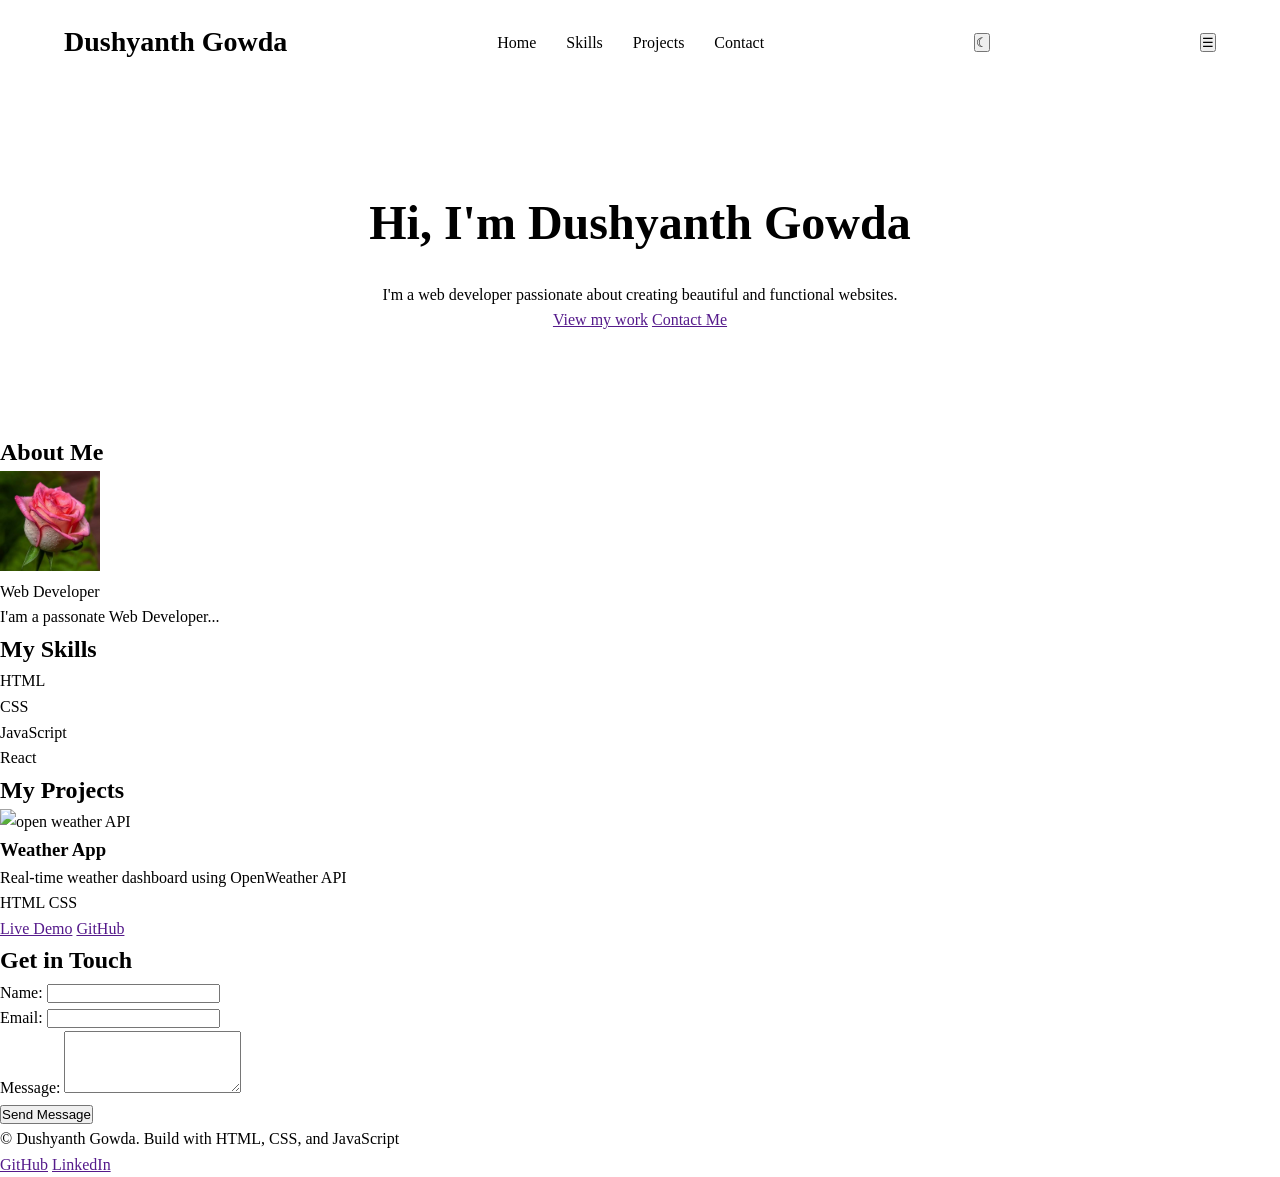
==== final_html_Project.html @ b20aac42 "Merge pull request #2 from dushyanthgowda-code/feature_dushyanth Feature dushyanth" ====
<!DOCTYPE html>
<html lang="en">
<head>
    <meta charset="UTF-8">
    <meta name="viewport" content="width=device-width, initial-scale=1.0">
    <title>my portfolio | Dushyanth Gowda</title>
    
    <!---open graph meta tags for social media sharing--->
    <meta property="og:title" content="my portfolio | Dushyanth Gowda">
    <meta property="og:description" content="web developer passionate about creating beautiful and functional websites">
    <meta property="og:image" content="images/profile.jpg">
    <meta property="og:type" content="website">
    <meta property="og:url" content=[Your portfolio URL]>
    <!---twitter card meta tags --->
    <meta name="twitter:card" content="summary_large_image">
    <meta name="twitter:title" content="my portfolio | Dushyanth Gowda">
    <meta name="twitter:description" content="web developer passionate about creating beautiful and functional websites">
    <meta name="twitter:image" content="images/profile.jpg">
    <!---favicon--->
    <link rel="icon" type="image/jpg" href="images/favicon.jpg">
    <link rel="stylesheet" href="style.css">
</head>
<body>
    <!--header+navigator-->
    <header class ="site-header">
        <nav class="navbar">
            <div class="logo">Dushyanth Gowda</div>
            <ul class="nav-links">
                <li><a href="#about">Home</a></li>
                <li><a href="#skills">Skills</a></li>
                <li><a href="#projects">Projects</a></li>
                <li><a href="#contact">Contact</a></li>
            </ul>
            <!---for dark mode --->
            <button class="dark-mode-toggle" title="Toggle Dark Mode" aria-label="Toggle Dark Mode">☾</button>

            <!---mobile menu-->
            <button class="menu Toggle" title="Toggle Menu" aria-label="Toggle Navigation" aria-expanded="false" >
                ☰
            </button>
        </nav>       
    </header>
    <!---Main content-->
    <main>
        <!---Hero section--->
        <section class="hero-section" id="hero">
            <h1>Hi, <span class="highlight">I'm Dushyanth Gowda</span></h1>
            <p class = "Tag Line"> I'm a web developer passionate about creating beautiful and functional websites.</p>
            <div>
                <a href="" class="btn btn-primary">View my work</a>
                <a href="" class="btn">Contact Me</a>
            </div>
        </section>

        <!---About section--->
        <section class="about-section" id="about">
            <h2>About Me</h2>
            <div class="about-content">
                <figure class="profile-picture">
                    <img src="images/profile copy.jpg" alt="Dushyanth's Profile Picture" width="100" height="100">
                    <figcaption>Web Developer</figcaption>
                </figure>
                <div>
                    <p>I'am a passonate Web Developer...</p>
                </div>
            </div>
            <section id="skill" class="skills-section">
                <h2>My Skills</h2>
                <div class="skill grid">
                    <div class="skill-item"> HTML</div>
                    <div class="skill-item"> CSS</div>
                    <div class="skill-item"> JavaScript</div>
                    <div class="skill-item"> React</div>

                </div>
                

            </section>

        <!---Projects section--->
        <section class="projects-section" id="projects">
            <h2>My Projects</h2>
            <div class="project-card">
                <artcle>
                    <img src="https://old.openweathermap.org/themes/openweathermap/assets/img/pricing/new_landing1.png" alt="open weather API" width="100" height="100">
                    <h3>Weather App</h3>
                    <p>Real-time weather dashboard using OpenWeather API</p>
                    <div class="project tags">
                        <span class="tag">HTML</span>
                        <span class="tag">CSS</span>
                    </div>
                    <a href="" class="btn">Live Demo</a>
                    <a href="" class="btn">GitHub</a>
                </artcle>

        <!---contact section--->
        <section class="contact-section" id="contact">
            <h2>Get in Touch</h2>
            <form id="contact-form" action="" method="POSt">
                <div class="form-group">
                    <label for="name">Name:</label>
                    <input type="text" id="name" name="name" required>
                </div>
                <div class="form-group">
                    <label for="email">Email:</label>
                    <input type="email" id="email" name="email" required>
                </div>
                <div class="form-group">
                    <label for="message">Message:</label>
                    <textarea id="message" name="message" rows="4" required></textarea>
                </div>
                <button type="submit" class="btn btn-primary">Send Message</button>
            </form>

        <!---footer section--->    
        <section class="footer-section">
            <p>&copy <span class="footer year"> </span>Dushyanth Gowda.
            Build with HTML, CSS, and JavaScript</p>

            <nav arial-label="Social links">
                    <a href="">GitHub</a>
                    <a href="">LinkedIn</a>
                </nav>
    </main>
</body>
</html>
---- style.css ----
/* style.css */
/* reset and base */
* {
    margin: 0;
    padding: 0;
    box-sizing: border-box;
}

/* css custom properties (variables) - princpal */
root{
    --primary: #1B4F72;
    --accent: #F18F01;
    --text: #2C3E50;
    --light: #F4F6F8;
    --white: #FFFFFF;
    --font-main: 'Segoe UI', Tahoma, Geneva, Verdana, sans-serif;
}
 
body{
    font-family: var(--font-main);
    color: var(--text);
    line-height: 1.6;
    background-color: var(--light);
}

/* navigation */
.navbar{
    display: flex;
    justify-content: space-between;
    align-items: center;
    padding: 20px 5%;
    background-color: var(--primary);
    position: sticky;
    top: 0;
    z-index: 1000;
}

.logo{
    font-size: 28px;
    font-weight: bold;
    color: var(--white);
}
.nav-links {
    list-style: none;
    display: flex;
    gap: 30px;
}
.nav-links a {
    color: var(--white);
    text-decoration: none;
    font-weight: 500;
    transition: color 0.3s;
}
.nav-links a:hover {
    color: var(--accent);
 
}
 
/* HERO SECTION */
.hero-section {
    text-align: center;
    background: linear-gradient(135deg, var(--primary), #2E86AB);
    color: var(--white);
    padding: 100px 5%;
}
.hero-section h1 {
    font-size: 3rem;
    margin-bottom: 20px;
 
}
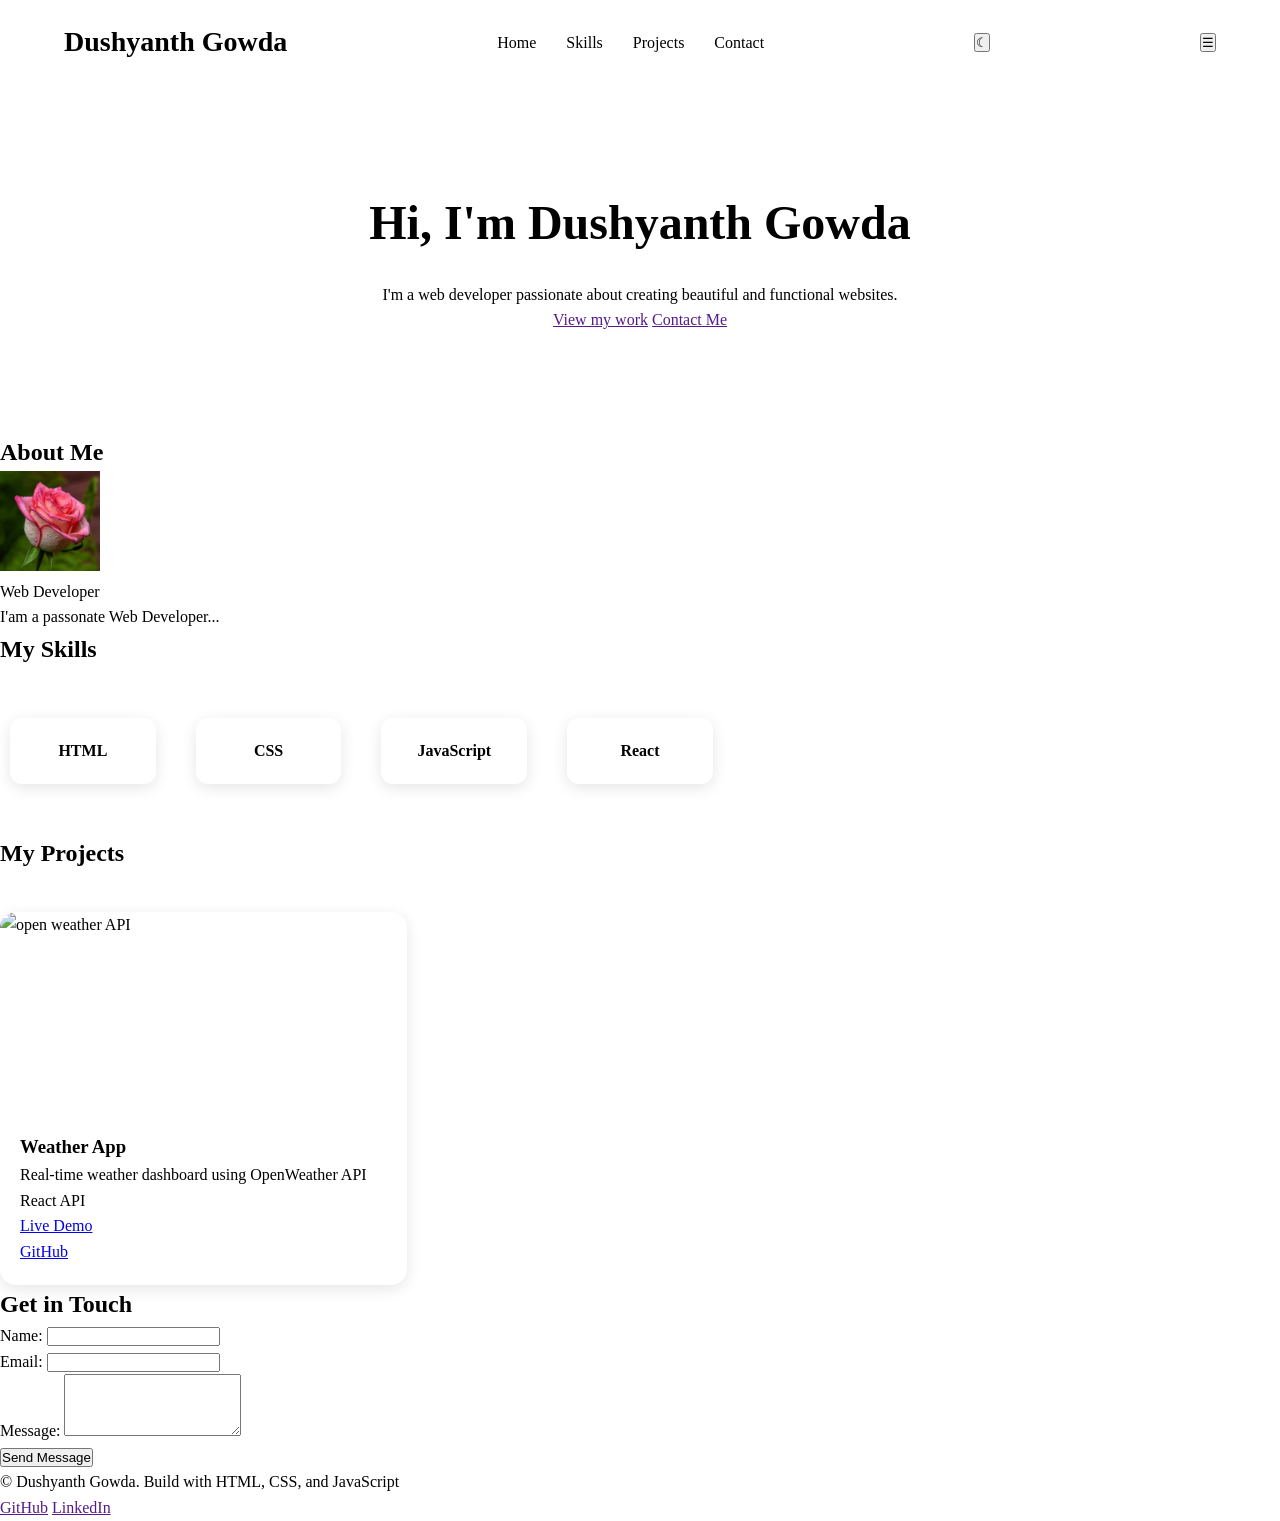
==== commit 8d593259: "Merge pull request #3 from dushyanthgowda-code/feature_dushyanth Day6_changes" ====
--- a/final_html_Project.html
+++ b/final_html_Project.html
@@ -66,7 +66,7 @@
             </div>
             <section id="skill" class="skills-section">
                 <h2>My Skills</h2>
-                <div class="skill grid">
+                <div class="skill-grid">
                     <div class="skill-item"> HTML</div>
                     <div class="skill-item"> CSS</div>
                     <div class="skill-item"> JavaScript</div>
@@ -77,21 +77,26 @@
 
             </section>
 
-        <!---Projects section--->
-        <section class="projects-section" id="projects">
+       <!-- PROJECTS SECTION -->
+        <section id="projects" class="projects-section">
             <h2>My Projects</h2>
-            <div class="project-card">
-                <artcle>
+            <div class="projects-grid">
+                <article class="project-card" data-category="web">
                     <img src="https://old.openweathermap.org/themes/openweathermap/assets/img/pricing/new_landing1.png" alt="open weather API" width="100" height="100">
-                    <h3>Weather App</h3>
+                    <div class="project-card-body">
+                        <h3>Weather App</h3>
                     <p>Real-time weather dashboard using OpenWeather API</p>
-                    <div class="project tags">
-                        <span class="tag">HTML</span>
-                        <span class="tag">CSS</span>
+                    <div class="project-tags">
+                        <span class="tag">React</span>
+                        <span class="tag">API</span>
                     </div>
-                    <a href="" class="btn">Live Demo</a>
-                    <a href="" class="btn">GitHub</a>
-                </artcle>
+                    <a href="#" class="btn">Live Demo</a>
+                    <a href="#" class="btn">GitHub</a>
+                    </div>
+                </article>
+            </div>
+        </section>
+ 
 
         <!---contact section--->
         <section class="contact-section" id="contact">
--- a/style.css
+++ b/style.css
@@ -67,4 +67,58 @@
     font-size: 3rem;
     margin-bottom: 20px;
  
+}
+
+/* SKILLS SECTION */
+.skill-grid{
+    display: grid;
+    grid-template-columns: repeat(auto-fill, minmax(150px, 1fr));
+    gap: 20px;
+    margin-top: 40px;
+    margin-bottom: 40px;
+}
+.skill-item{
+    background: var(--white);
+    padding: 20px;
+    border-radius: 12px;
+    text-align: center;
+    font-weight: bold;
+    margin: 10px;
+    box-shadow: 0 4px 15px rgba(0,0,0,0.1);
+    transition: transform 0.3s, box-shadow 0.3s;
+}
+.skill-item:hover{
+    transform: translateY(-5px);
+    box-shadow: 0 10px 30px rgba(0,0,0,0.2);
+}
+/* PROJECTS SECTION */
+.projects-grid{
+    display:grid;
+    grid-template-columns: repeat(auto-fill,minmax(300px,1fr));
+    gap: 30px;
+    margin-top: 40px;
+}
+.project-card{
+    background: var(--light);
+    border-radius: 16px;
+    overflow: hidden;
+    box-shadow: 0 4px 15px rgba(0,0,0,0.1);
+    transition: transform 0.3s, box-shadow 0.3s;
+    display: flex;
+    flex-direction: column;
+}
+.project-card:hover{
+    transform: translateY(-8px);
+    box-shadow: 0 15px 40px rgba(0,0,0,0.2);
+}
+.project-card img{
+    width: 100%;
+    height:200px;
+    object-fit: cover;
+}
+.project-card-body{
+  padding: 20px;
+  flex: 1;
+  display: flex;
+  flex-direction: column;
 }
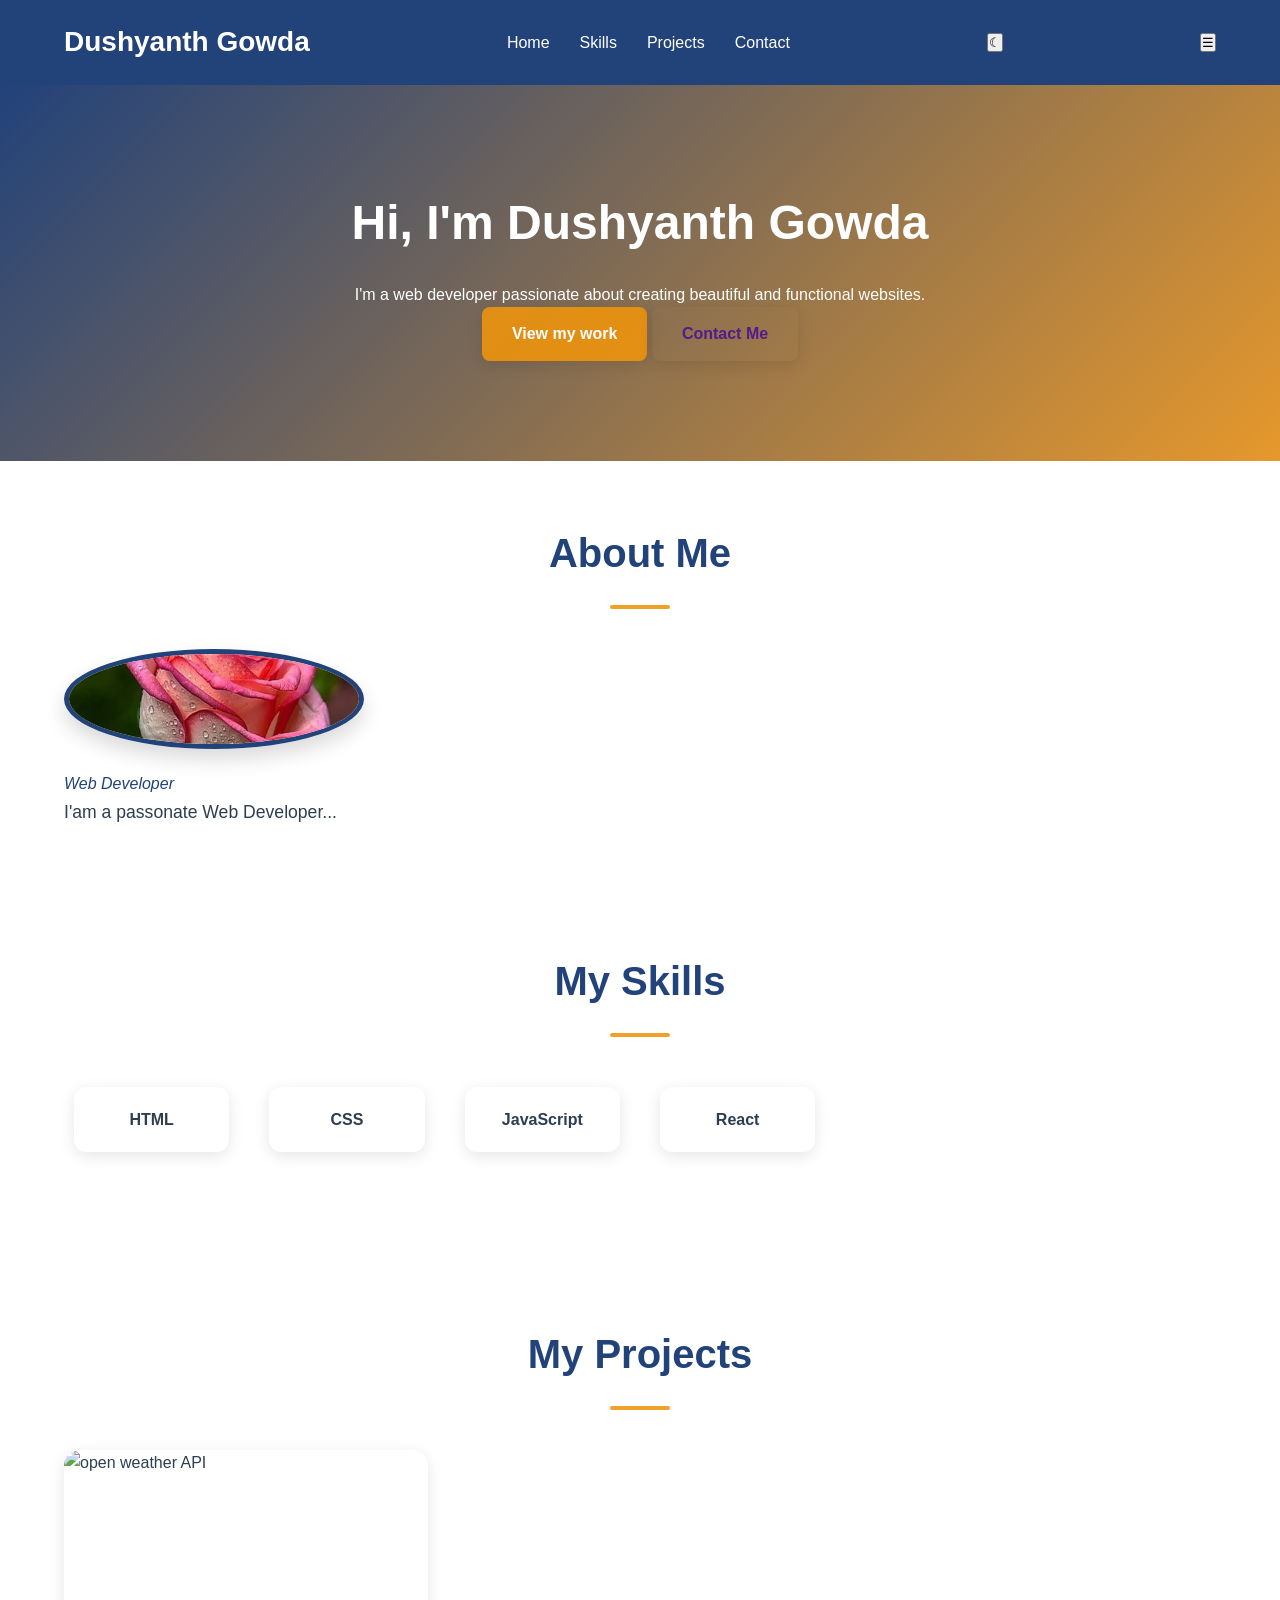
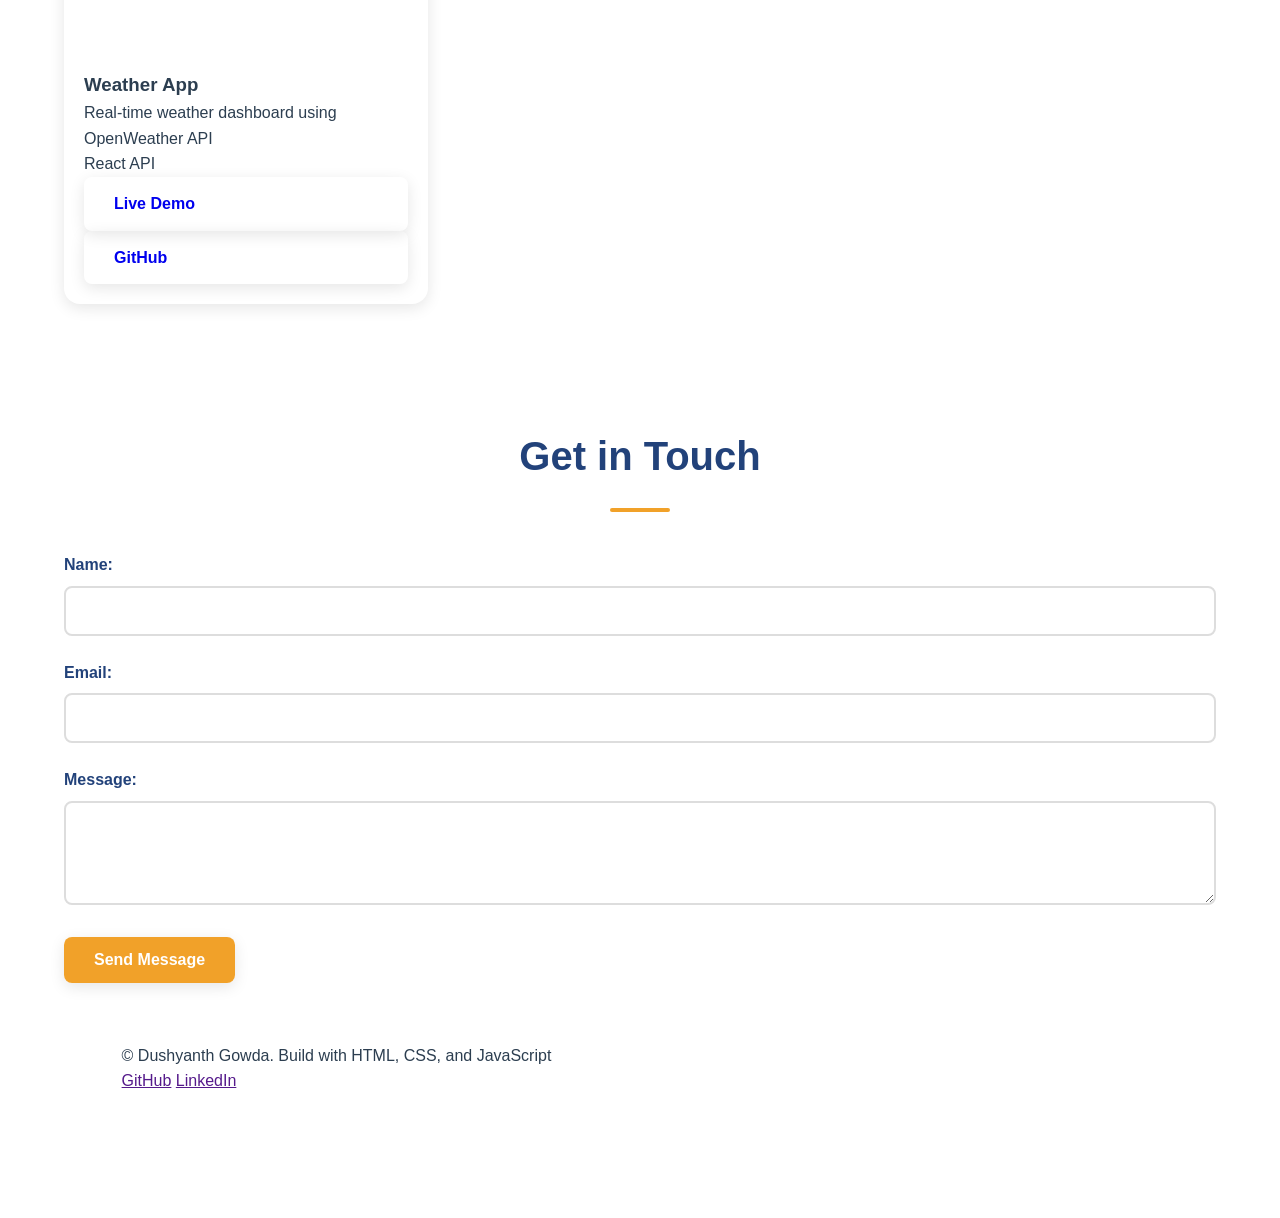
==== commit ca6907fe: "Merge pull request #4 from dushyanthgowda-code/feature_dushyanth day7_final_CSS_changes" ====
--- a/final_html_Project.html
+++ b/final_html_Project.html
@@ -64,6 +64,7 @@
                     <p>I'am a passonate Web Developer...</p>
                 </div>
             </div>
+        </section>
             <section id="skill" class="skills-section">
                 <h2>My Skills</h2>
                 <div class="skill-grid">
--- a/style.css
+++ b/style.css
@@ -7,12 +7,12 @@
 }
 
 /* css custom properties (variables) - princpal */
-root{
-    --primary: #1B4F72;
-    --accent: #F18F01;
+:root{
+    --primary: #22427a;
+    --accent: #f0950ce0;
     --text: #2C3E50;
-    --light: #F4F6F8;
-    --white: #FFFFFF;
+    --light: #FFFFF;
+    --white: #ffffff;
     --font-main: 'Segoe UI', Tahoma, Geneva, Verdana, sans-serif;
 }
  
@@ -23,6 +23,26 @@
     background-color: var(--light);
 }
 
+/*section{
+    padding: 60px 5%;
+}
+
+section h2{
+    text-align: center;
+    font-size: 2.5rem;
+    margin-bottom: 40px;
+    color: var(--primary);
+}
+
+secttion h2 ::after{
+    content: '';
+    display: block;
+    width: 60px;
+    height: 4px;
+    background-color: var(--accent);
+    margin: 20px auto 0;
+    border-radius: 2px;
+}*/
 /* navigation */
 .navbar{
     display: flex;
@@ -59,7 +79,7 @@
 /* HERO SECTION */
 .hero-section {
     text-align: center;
-    background: linear-gradient(135deg, var(--primary), #2E86AB);
+    background: linear-gradient(135deg, var(--primary), #e6982c);
     color: var(--white);
     padding: 100px 5%;
 }
@@ -121,4 +141,198 @@
   flex: 1;
   display: flex;
   flex-direction: column;
+}
+
+.btn{
+    display: inline-block;
+    padding: 12px 28px;
+    border-radius: 8px;
+    text-decoration: none;
+    font-weight: 600;
+    font-size: 1rem;
+    cursor: pointer;
+    box-shadow: 0 4px 15px rgba(0,0,0,0.1);    
+    border: 2px solid transparent;
+    transition: all 0.3s ease;
+}
+.btn-primary{
+    background: var(--accent);
+    color: var(--white);
+}
+.btn-primary:hover{
+    background: transparent;
+    color: var(--accent);
+    border-color: var(--accent);
+}
+.btn-secondary{
+    background: transparent;
+    color: var(--white);
+    border-color: var(--white);
+}
+.btn-secondary:hover{
+    background: var(--white);
+    color: var(--primary);
+}
+
+/* === ABOUT SECTION === */
+.about-content{
+    /* display: flex; */
+    align-items: center;
+    justify-content: center;
+    gap:50px;
+    max-width: 1000px;
+    /*margin: 0 auto;*/
+}
+/* .profile-figure{
+    flex: 1;
+    text-align: center;
+} */
+/* Make the profile picture look professional */
+.profile-picture img{
+    width: 100%;
+    max-width: 300px;
+    aspect-ratio: 1/1; /* Maintain square aspect ratio */
+    object-fit: cover; /* Ensure the image covers the area without distortion */
+    border-radius: 50%; /* Circular profile picture */
+    border: 5px solid var(--primary);
+    box-shadow: 0 10px 20px rgba(0,0,0,0.15);
+    transition: transform 0.3s ease;
+}
+.profile-picture img:hover{
+    transform: scale(1.05); /* Slight zoom effect on hover */
+}
+.profile-picture figcaption{
+    margin-top: 15px;
+    font-style: italic;
+    font-weight: 500;
+    color: var(--primary);
+}
+.about-section p{
+    flex: 1;
+    font-size: 1.1rem;
+    line-height: 1.8;
+   
+}
+
+/*===  SECTION STYLES  ===*/
+
+section{
+    padding: 60px 5%;
+}
+
+section h2{
+    text-align: center;
+    font-size: 2.5rem;
+    margin-bottom: 40px;
+    color: var(--primary);
+}
+
+section h2::after{
+    content: '';
+    display: block;
+    width: 60px;
+    height: 4px;
+    background-color: var(--accent);
+    margin: 20px auto 0;
+    border-radius: 2px;
+}
+
+/* === ANIMATIONS === */
+@keyframes fadeIn {
+    from { opacity: 0; transform: translateY(20px); }
+    to { opacity: 1; transform: translateY(0); }
+}
+
+.hero-section h1{
+    animation: fadeIn 1s ease-out forwards;
+
+}
+.Tagline{
+    animation: fadeIn 1.5s ease-out forwards;
+}
+.hero-buttons{
+    animation: fadeInUp 0.8s ease 0.6s both;
+}
+ 
+/* === CONTACT FORM === */
+.contact-section{
+    background: var(--light);
+}
+ 
+.form-group{
+    margin-bottom: 24px;
+}
+ 
+.form-group label{
+    display: block;
+    margin-bottom: 8px;
+    font-weight: 600;
+    color: var(--primary);
+}
+ 
+.form-group input,
+.form-group textarea,
+.form-select{
+    width: 100%;
+    padding: 14px 16px;
+    border: 2px solid #DDD;
+    border-radius: 8px;
+    font-size: 1rem;
+    transition: border-color 0.3s;
+}
+.form-group input:focus,
+.form-group textarea:focus,
+.form-group .form-select:focus{
+    border-color: var(--primary);
+    outline: none;
+    box-shadow: 0 0 0 3px rgba(27, 79, 114, 0.2);
+}
+ 
+/* === FOOTER === */
+.site-footer{
+    background: var(--primary);
+    color: rgba(255, 255, 255, 0.8);
+    text-align: center;
+    padding: 40px 5%;
+}
+ 
+/* === RESPONSIVE === */
+@media (max-width: 768px){
+    .nav-links{ display: none;}
+    .menu-toggle {display: block;}
+    .hero-section h1 {font-size: 2rem;}
+    .projects-grid {grid-template-columns: 1fr;}
+}
+ 
+/* CSS ADDED FOR MENU TOGGLE */
+/* === MOBILE NAVIGATION ==== */
+.menu-toggle{
+    display: none;
+    background: none;
+    border: none;
+    color: #fff;
+    font-size: 30px;
+    cursor: pointer;
+ 
+}
+@media (max-width:768px){
+    .menu-toggle{
+        display:block;
+    }
+    .nav-links{
+        display:none;
+        position:absolute;
+        top:70px;
+        left:0;
+        width:100%;
+        background:#1B4F72;
+        flex-direction:column;
+        text-align:center;
+        padding:20px 0;
+        gap:20px;
+    }
+.nav-links.open{
+        display:flex;
+ 
+    }
 }
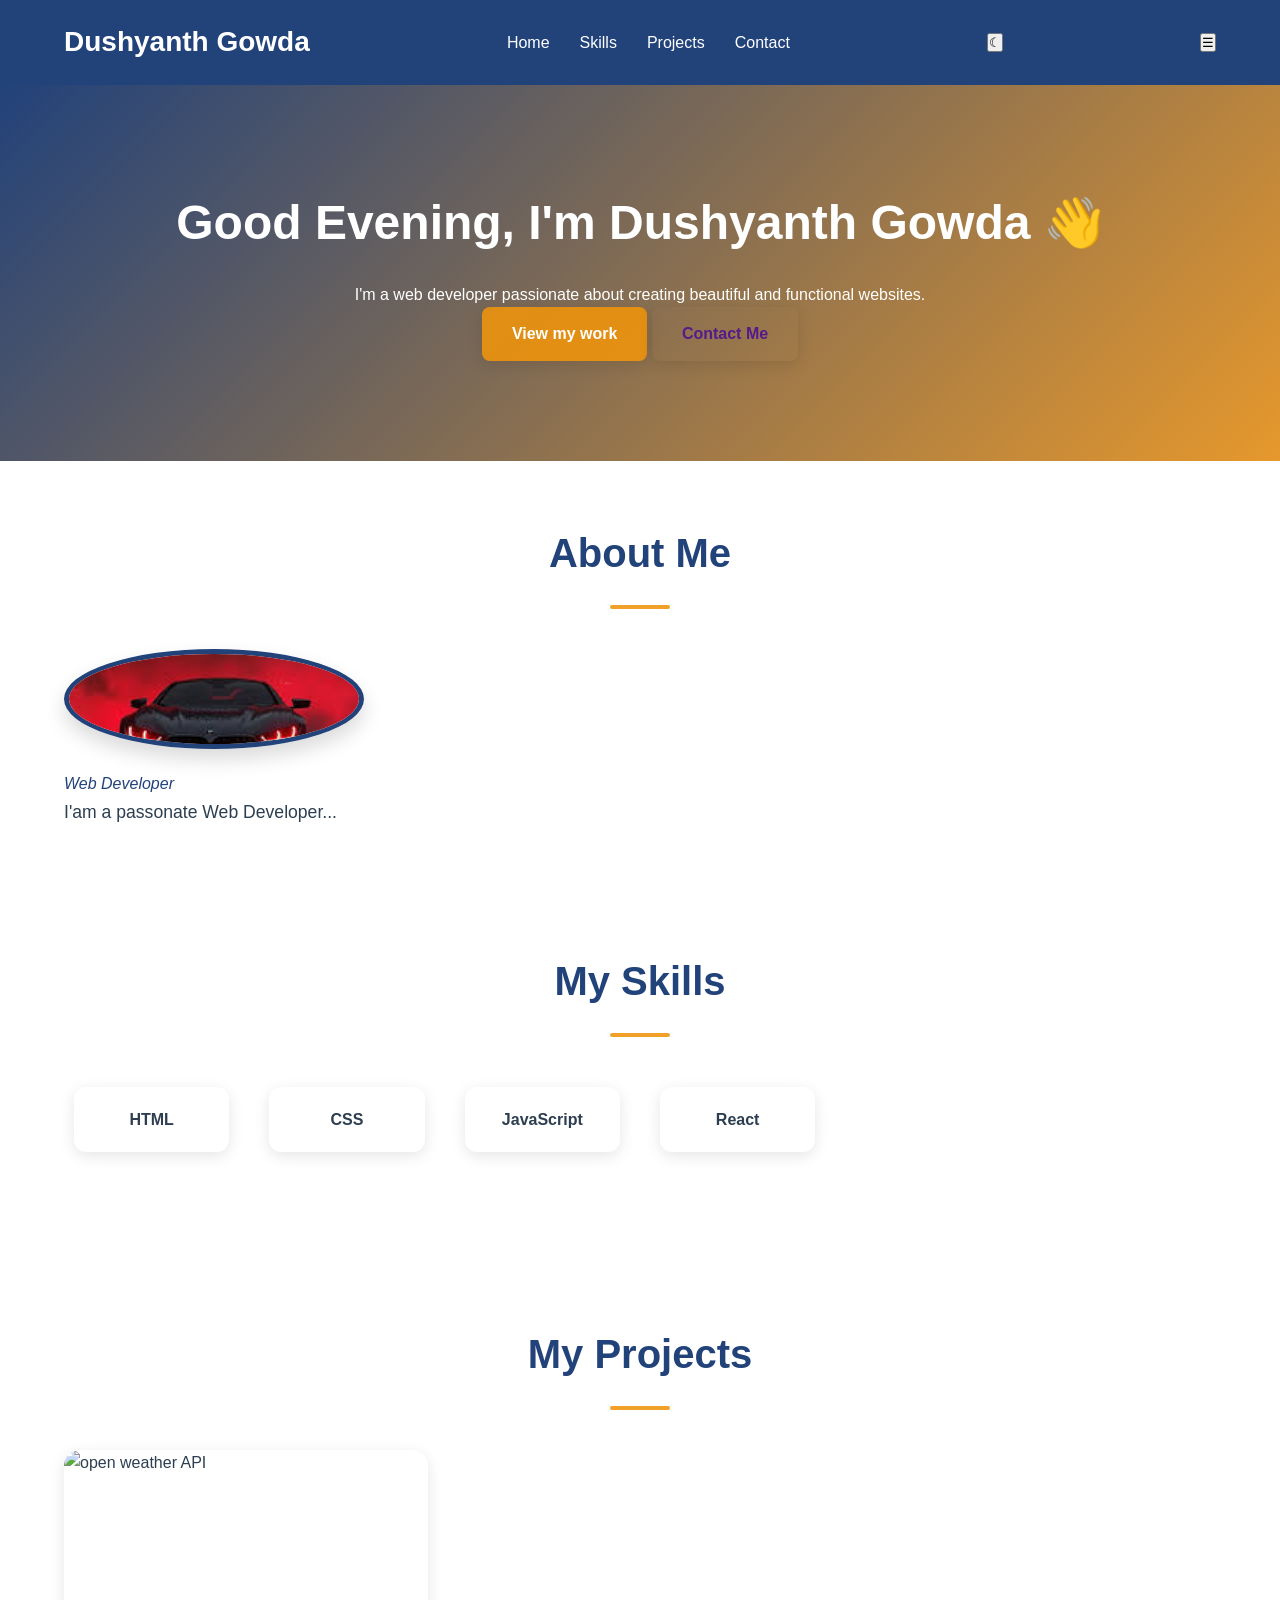
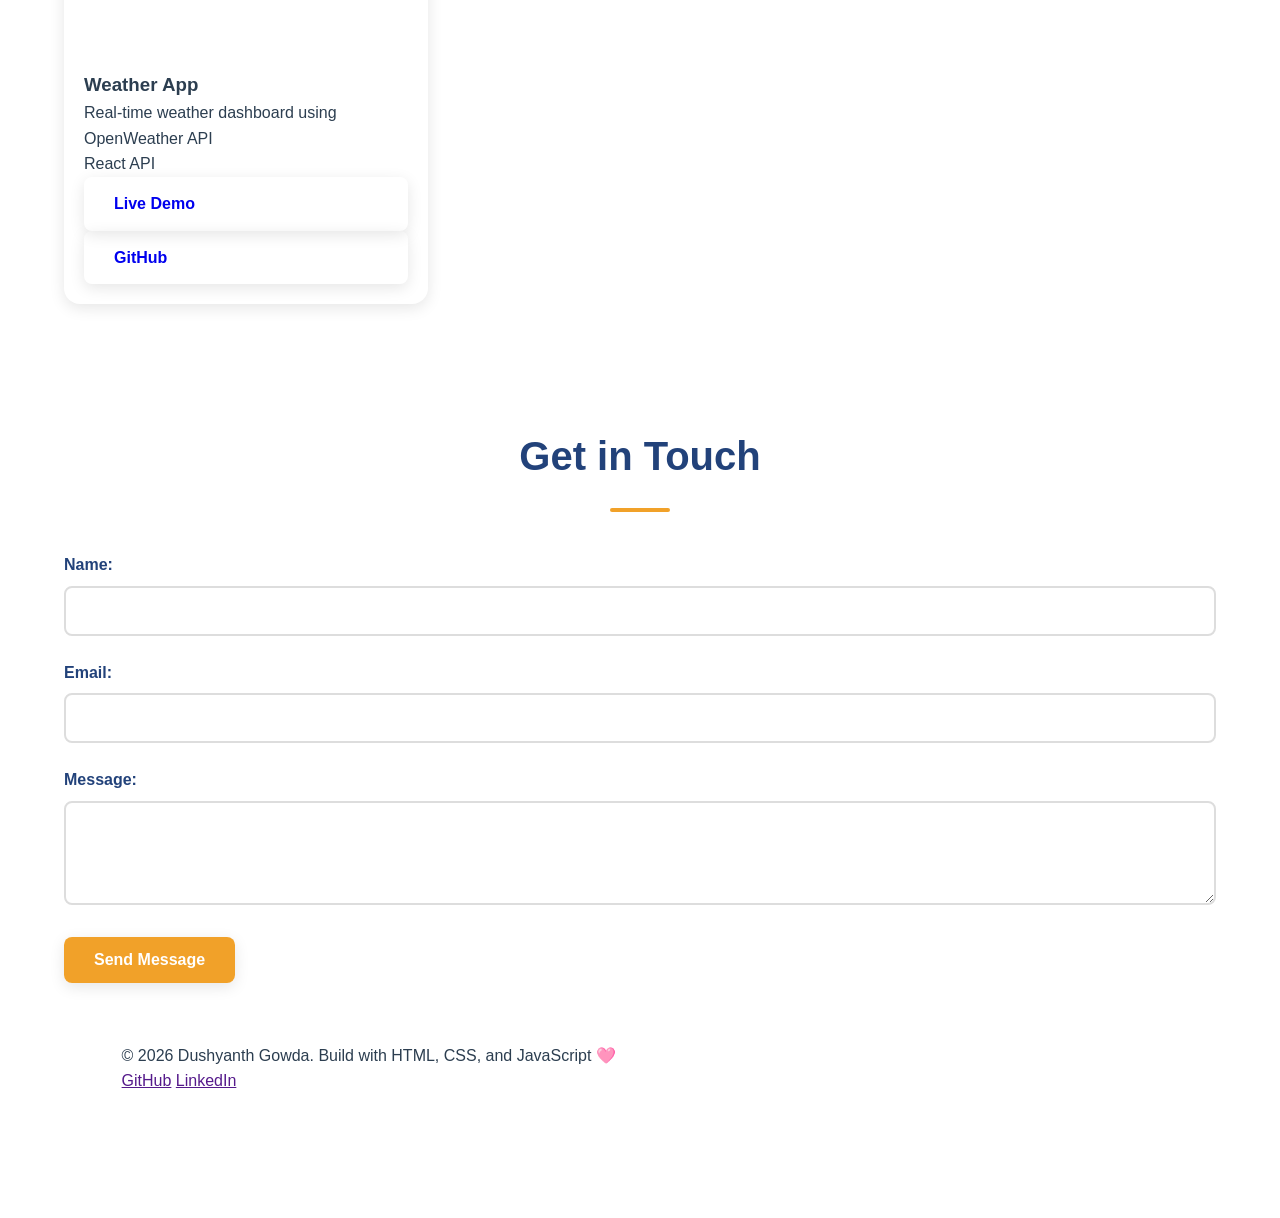
==== commit 6bcc1a33: "Merge pull request #5 from dushyanthgowda-code/feature_dushyanth day8_javascript_changes" ====
--- a/final_html_Project.html
+++ b/final_html_Project.html
@@ -19,6 +19,7 @@
     <!---favicon--->
     <link rel="icon" type="image/jpg" href="images/favicon.jpg">
     <link rel="stylesheet" href="style.css">
+   
 </head>
 <body>
     <!--header+navigator-->
@@ -57,7 +58,7 @@
             <h2>About Me</h2>
             <div class="about-content">
                 <figure class="profile-picture">
-                    <img src="images/profile copy.jpg" alt="Dushyanth's Profile Picture" width="100" height="100">
+                    <img src="images/profile.jpeg" alt="Dushyanth's Profile Picture" width="100" height="100">
                     <figcaption>Web Developer</figcaption>
                 </figure>
                 <div>
@@ -120,13 +121,15 @@
 
         <!---footer section--->    
         <section class="footer-section">
-            <p>&copy <span class="footer year"> </span>Dushyanth Gowda.
-            Build with HTML, CSS, and JavaScript</p>
+            <p>&copy  <span class="footer-year" > </span>  Dushyanth Gowda.
+            Build with HTML, CSS, and JavaScript 🩷</p>
 
             <nav arial-label="Social links">
                     <a href="">GitHub</a>
                     <a href="">LinkedIn</a>
                 </nav>
     </main>
+
+    <script src="script.js"></script> <!--Day 8 -->
 </body>
 </html>
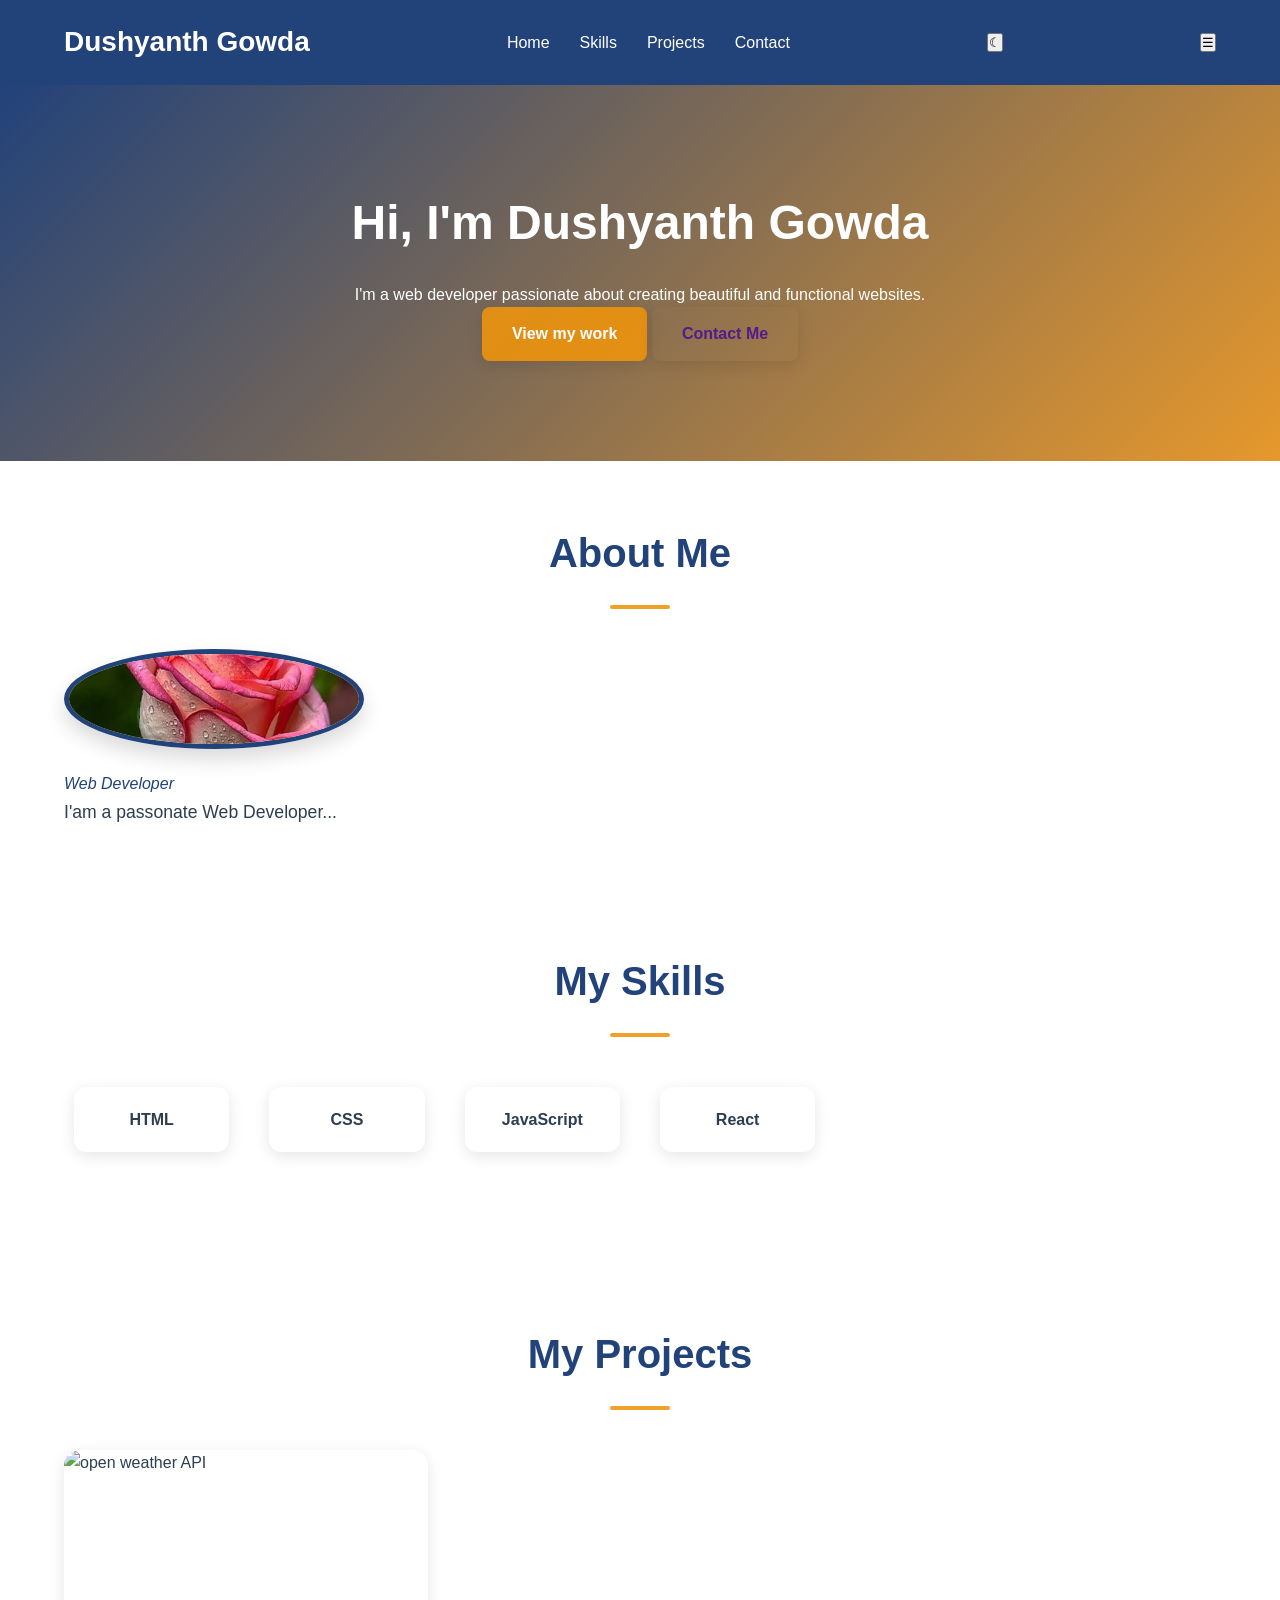
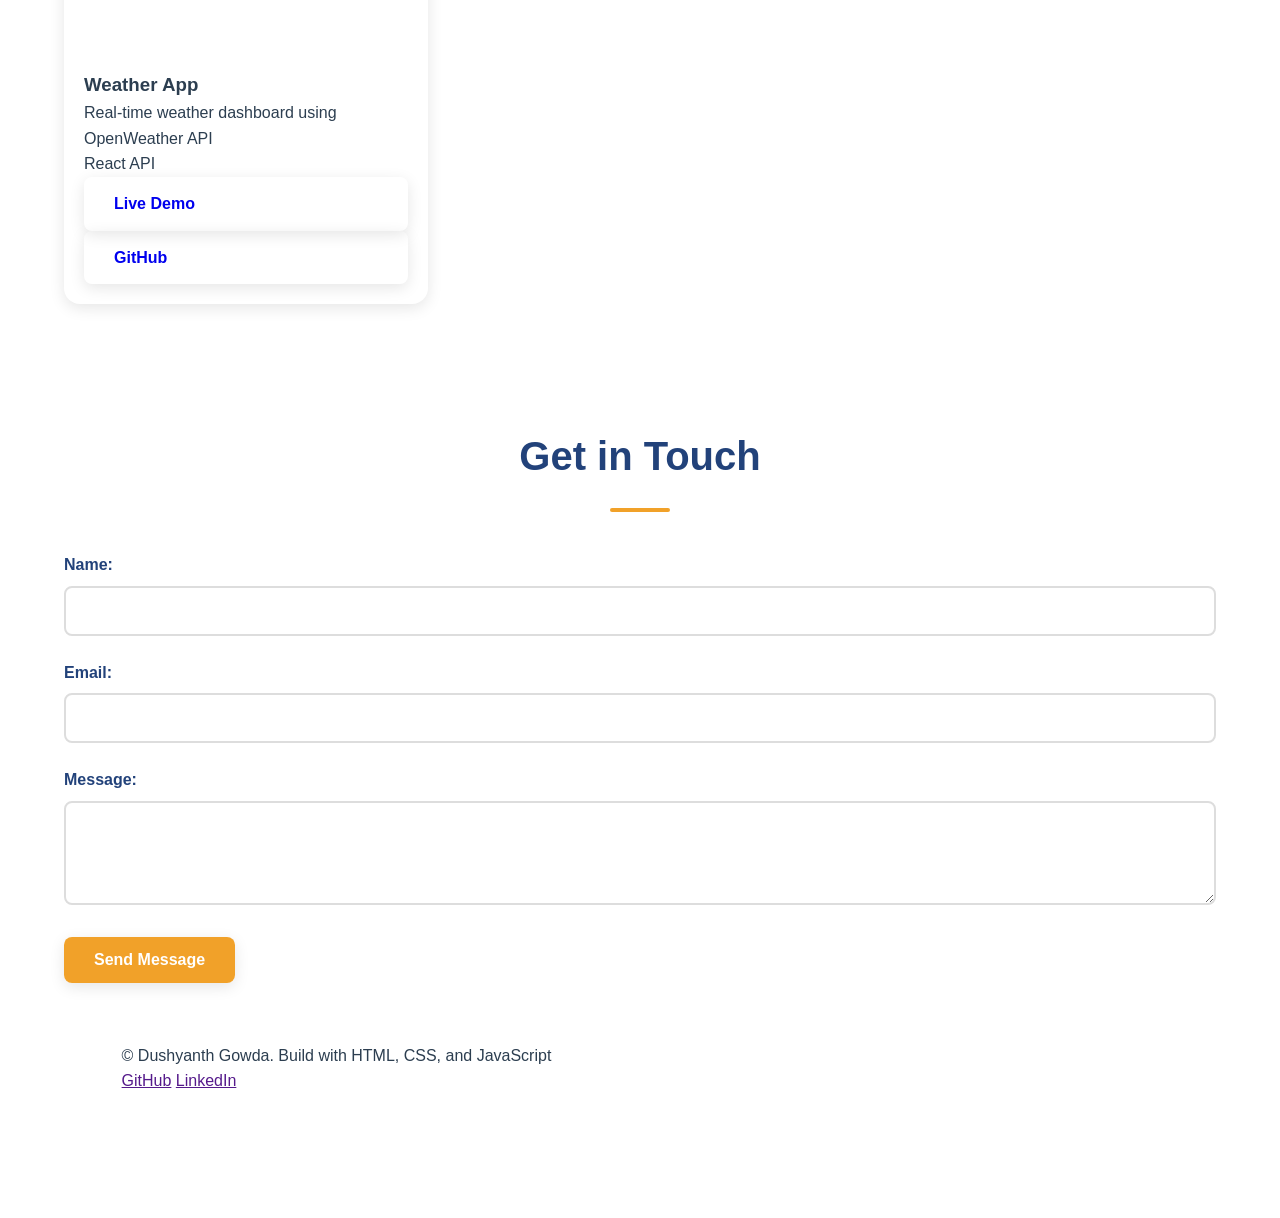
==== commit 86a56025: "day7_final_CSS_changes" ====
--- a/final_html_Project.html
+++ b/final_html_Project.html
@@ -19,7 +19,6 @@
     <!---favicon--->
     <link rel="icon" type="image/jpg" href="images/favicon.jpg">
     <link rel="stylesheet" href="style.css">
-   
 </head>
 <body>
     <!--header+navigator-->
@@ -58,7 +57,7 @@
             <h2>About Me</h2>
             <div class="about-content">
                 <figure class="profile-picture">
-                    <img src="images/profile.jpeg" alt="Dushyanth's Profile Picture" width="100" height="100">
+                    <img src="images/profile copy.jpg" alt="Dushyanth's Profile Picture" width="100" height="100">
                     <figcaption>Web Developer</figcaption>
                 </figure>
                 <div>
@@ -121,15 +120,13 @@
 
         <!---footer section--->    
         <section class="footer-section">
-            <p>&copy  <span class="footer-year" > </span>  Dushyanth Gowda.
-            Build with HTML, CSS, and JavaScript 🩷</p>
+            <p>&copy <span class="footer year"> </span>Dushyanth Gowda.
+            Build with HTML, CSS, and JavaScript</p>
 
             <nav arial-label="Social links">
                     <a href="">GitHub</a>
                     <a href="">LinkedIn</a>
                 </nav>
     </main>
-
-    <script src="script.js"></script> <!--Day 8 -->
 </body>
 </html>
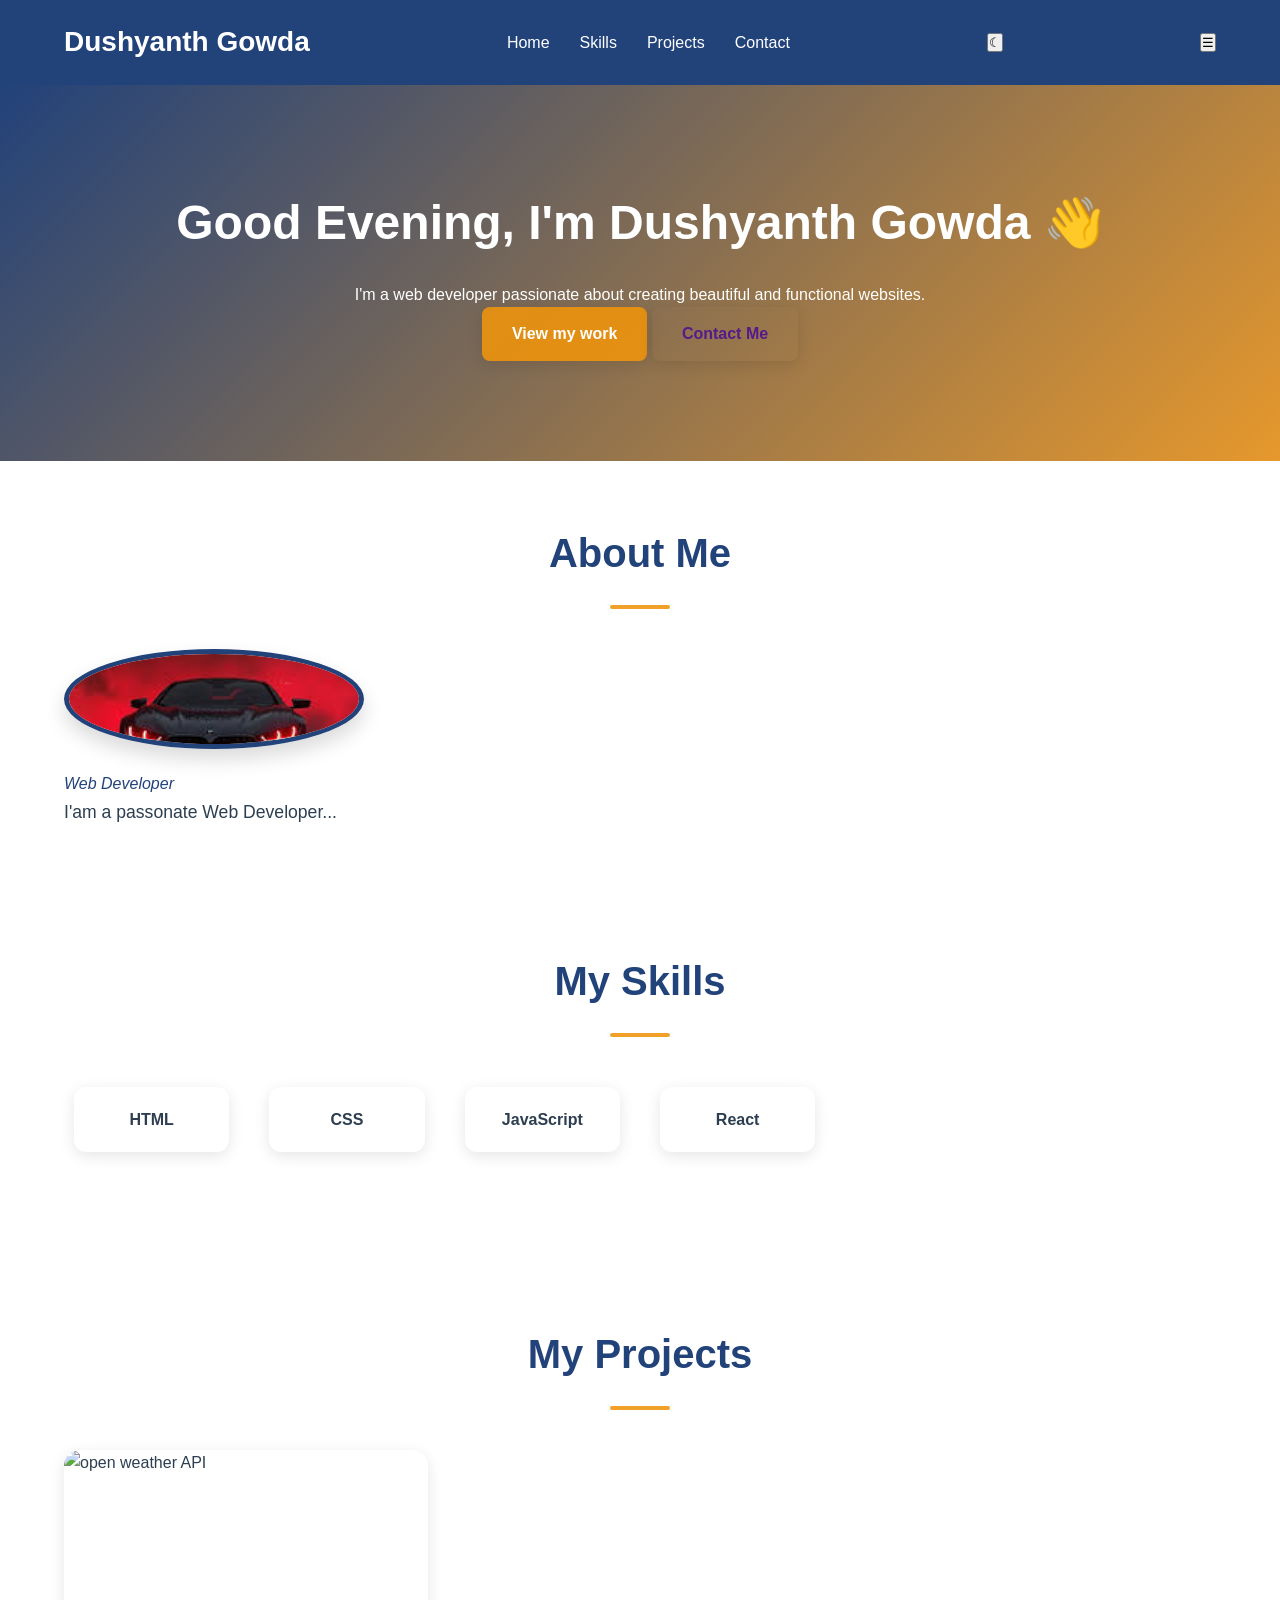
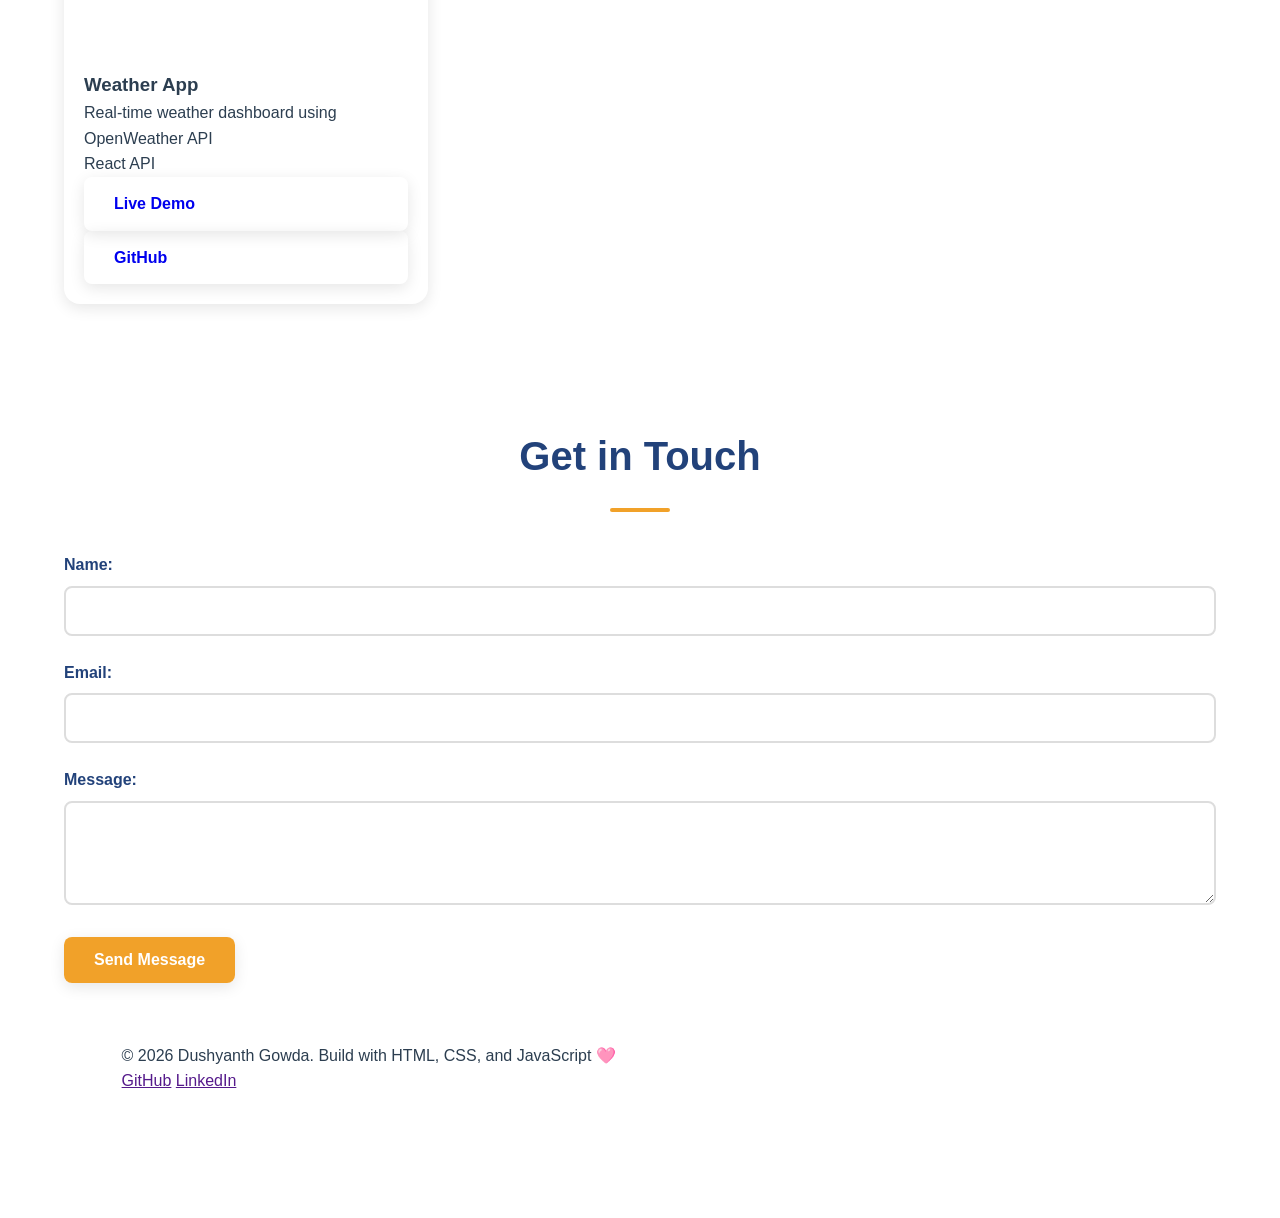
==== commit e57bfbbd: "day8_javascript_changes" ====
--- a/final_html_Project.html
+++ b/final_html_Project.html
@@ -19,6 +19,7 @@
     <!---favicon--->
     <link rel="icon" type="image/jpg" href="images/favicon.jpg">
     <link rel="stylesheet" href="style.css">
+   
 </head>
 <body>
     <!--header+navigator-->
@@ -57,7 +58,7 @@
             <h2>About Me</h2>
             <div class="about-content">
                 <figure class="profile-picture">
-                    <img src="images/profile copy.jpg" alt="Dushyanth's Profile Picture" width="100" height="100">
+                    <img src="images/profile.jpeg" alt="Dushyanth's Profile Picture" width="100" height="100">
                     <figcaption>Web Developer</figcaption>
                 </figure>
                 <div>
@@ -120,13 +121,15 @@
 
         <!---footer section--->    
         <section class="footer-section">
-            <p>&copy <span class="footer year"> </span>Dushyanth Gowda.
-            Build with HTML, CSS, and JavaScript</p>
+            <p>&copy  <span class="footer-year" > </span>  Dushyanth Gowda.
+            Build with HTML, CSS, and JavaScript 🩷</p>
 
             <nav arial-label="Social links">
                     <a href="">GitHub</a>
                     <a href="">LinkedIn</a>
                 </nav>
     </main>
+
+    <script src="script.js"></script> <!--Day 8 -->
 </body>
 </html>
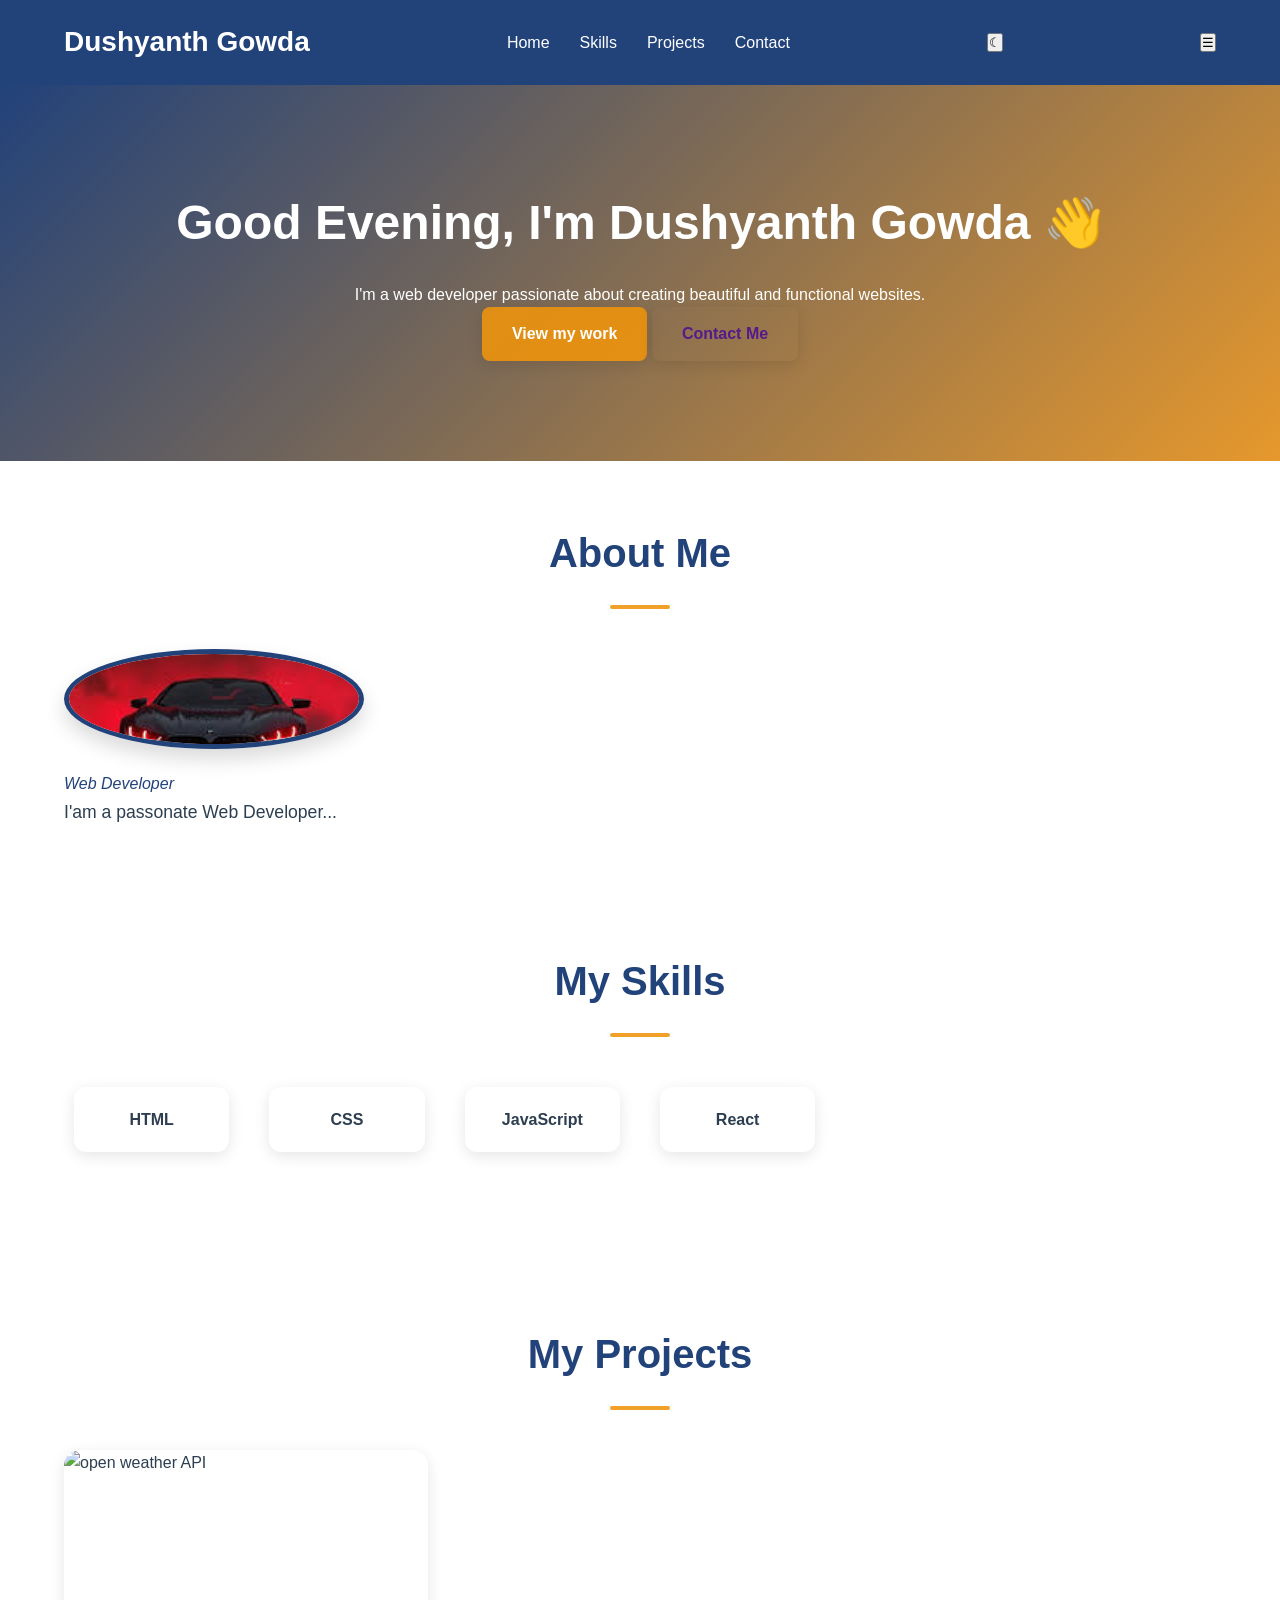
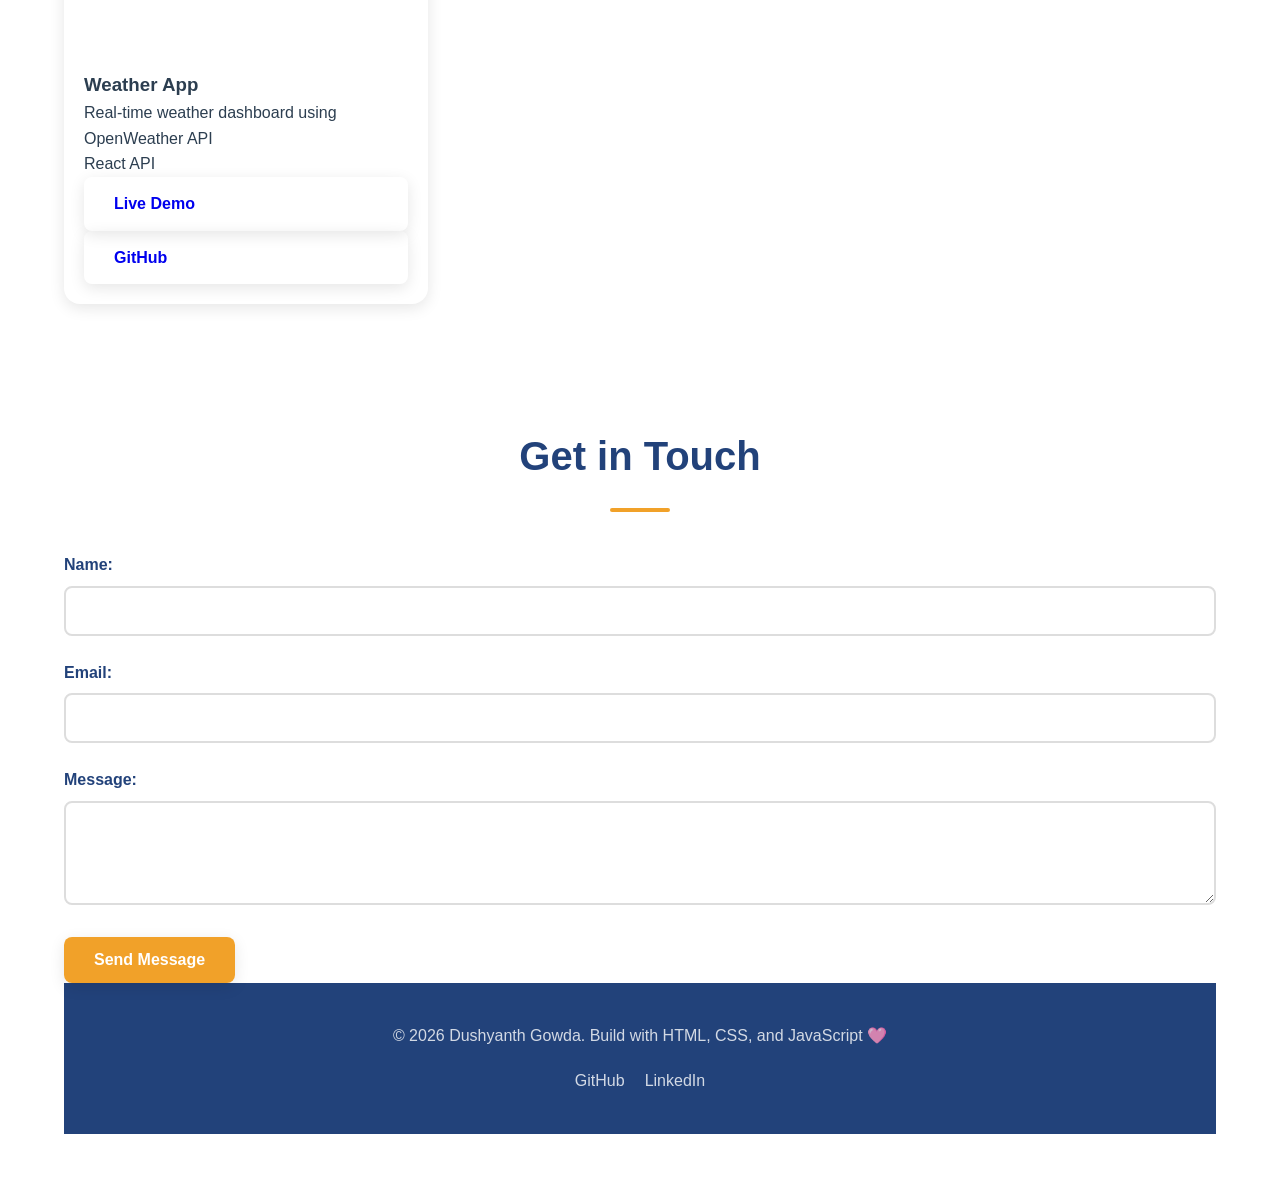
==== commit 44d62b26: "day9_updates" ====
--- a/final_html_Project.html
+++ b/final_html_Project.html
@@ -36,7 +36,7 @@
             <button class="dark-mode-toggle" title="Toggle Dark Mode" aria-label="Toggle Dark Mode">☾</button>
 
             <!---mobile menu-->
-            <button class="menu Toggle" title="Toggle Menu" aria-label="Toggle Navigation" aria-expanded="false" >
+            <button class="menu-Toggle" title="Toggle Menu" aria-label="Toggle Navigation" aria-expanded="false" >
                 ☰
             </button>
         </nav>       
@@ -124,7 +124,7 @@
             <p>&copy  <span class="footer-year" > </span>  Dushyanth Gowda.
             Build with HTML, CSS, and JavaScript 🩷</p>
 
-            <nav arial-label="Social links">
+            <nav arial-label="Social links" class="social-links">
                     <a href="">GitHub</a>
                     <a href="">LinkedIn</a>
                 </nav>
--- a/style.css
+++ b/style.css
@@ -289,11 +289,27 @@
 }
  
 /* === FOOTER === */
-.site-footer{
+.footer-section{
     background: var(--primary);
     color: rgba(255, 255, 255, 0.8);
     text-align: center;
     padding: 40px 5%;
+}
+
+.social-links{
+    display: flex;
+    justify-content: center;
+    gap: 20px;
+    margin-top: 20px;
+}
+.social-links a{
+    color: rgba(255, 255, 255, 0.8);
+    text-decoration: none;
+    font-weight: 500;
+    transition: color 0.3s;
+}
+.social-links a:hover{
+    color: var(--accent);
 }
  
 /* === RESPONSIVE === */
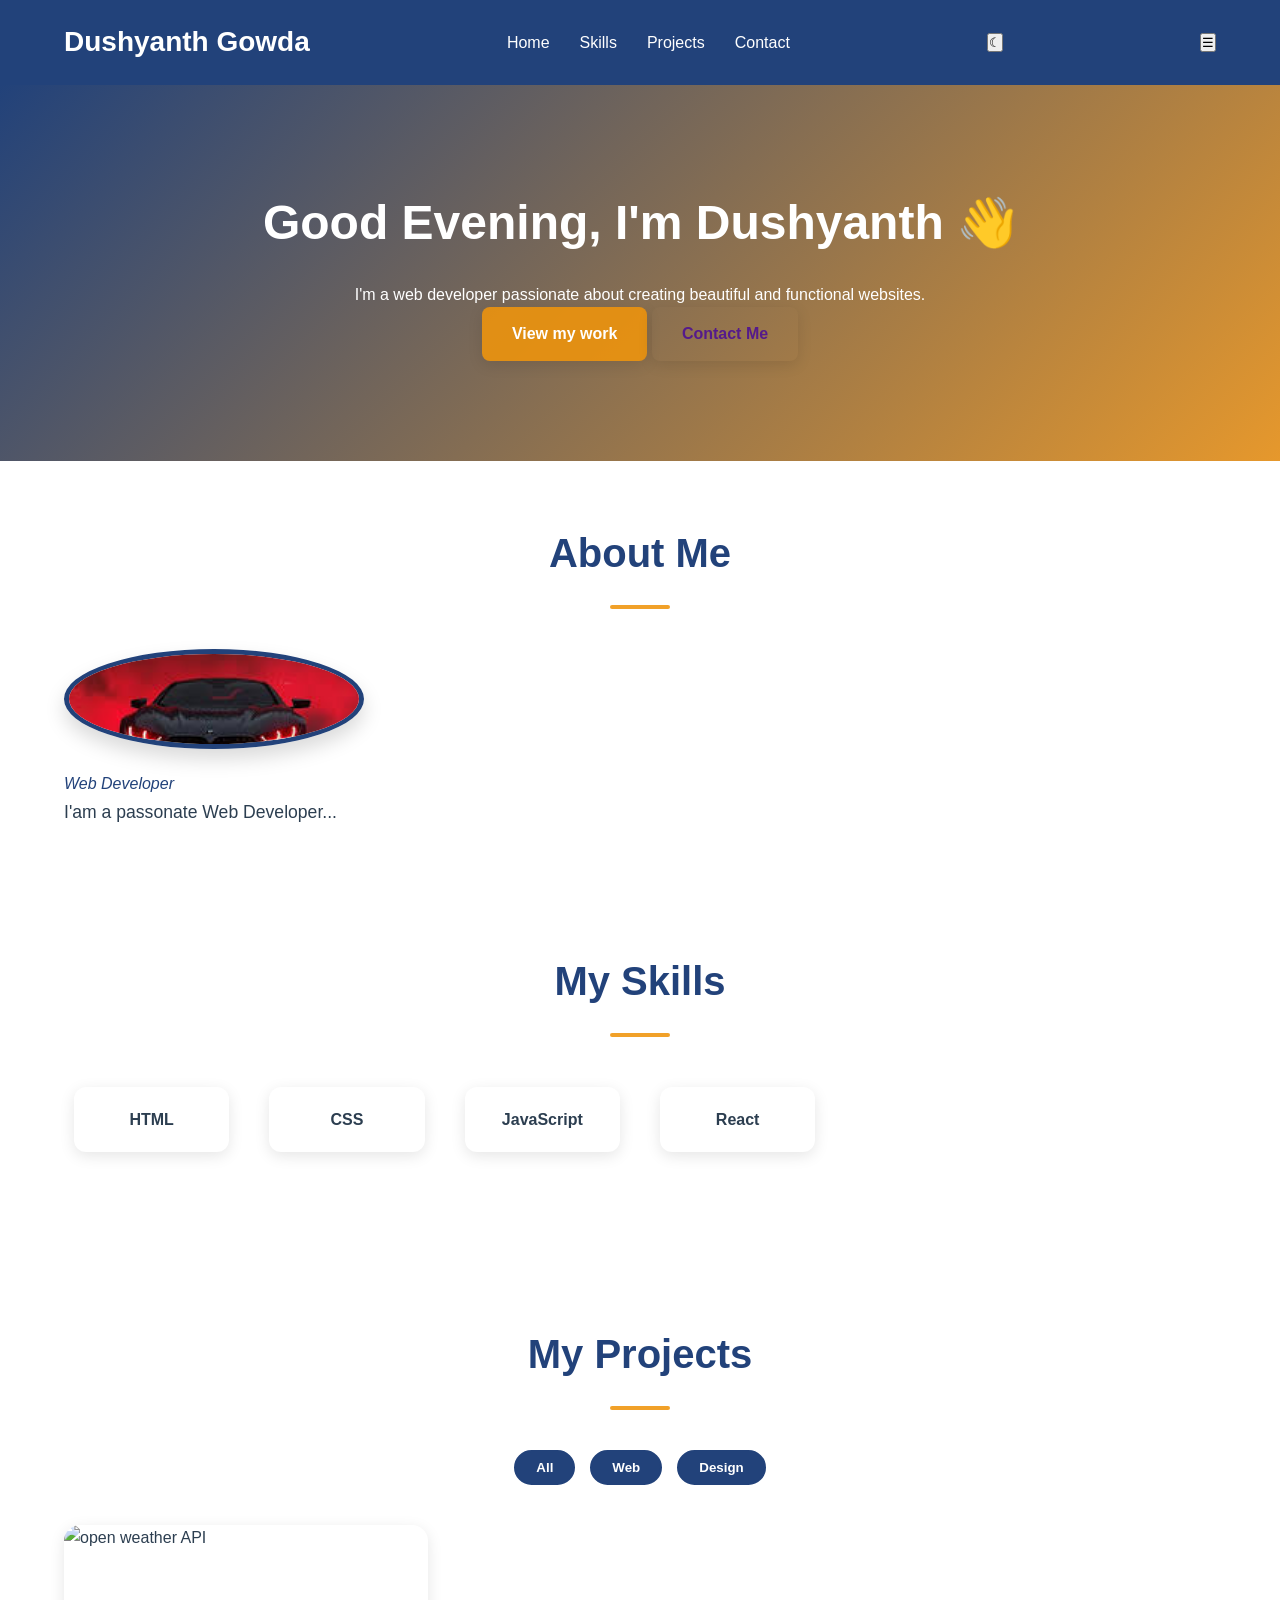
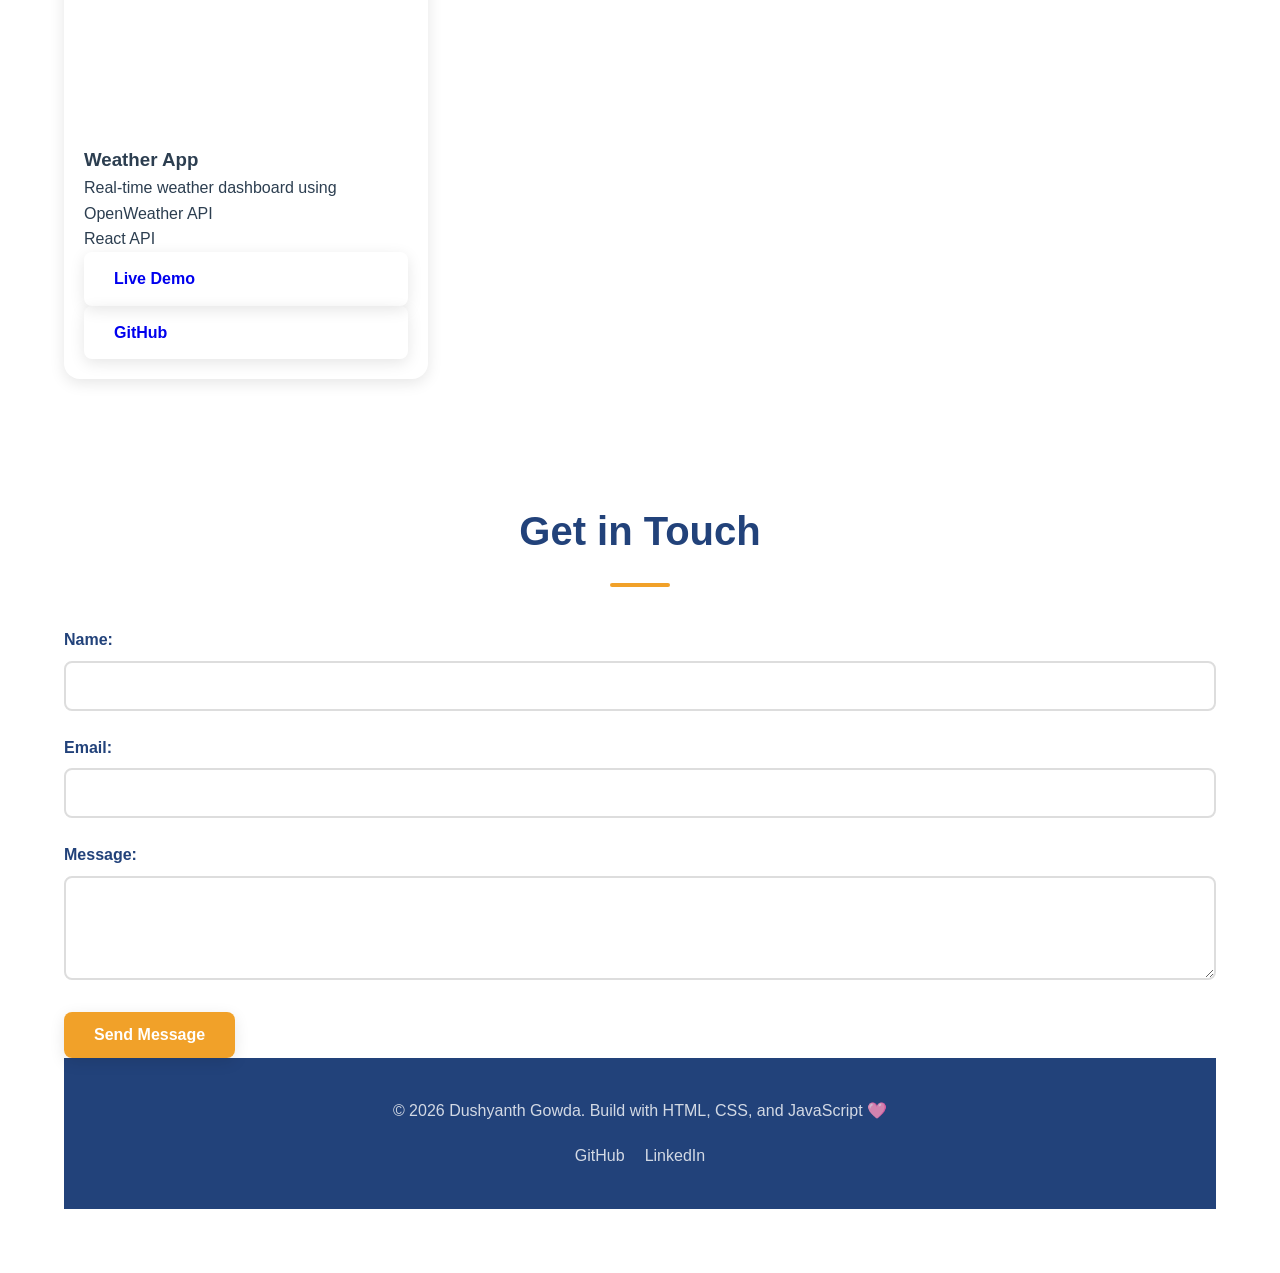
==== commit 00626490: "day10_changes" ====
--- a/final_html_Project.html
+++ b/final_html_Project.html
@@ -82,6 +82,13 @@
        <!-- PROJECTS SECTION -->
         <section id="projects" class="projects-section">
             <h2>My Projects</h2>
+            <div class= "project-filters">
+                <!--The data-filter attribute is what our JS will read-->
+                <button class="filter-btn active" data-filter="all">All</button>
+                <button class="filter-btn active" data-filter="web">Web</button>
+                <button class="filter-btn active" data-filter="design">Design</button>
+            </div>
+ 
             <div class="projects-grid">
                 <article class="project-card" data-category="web">
                     <img src="https://old.openweathermap.org/themes/openweathermap/assets/img/pricing/new_landing1.png" alt="open weather API" width="100" height="100">
--- a/style.css
+++ b/style.css
@@ -174,6 +174,29 @@
     color: var(--primary);
 }
 
+.project-filters{
+    display: flex;
+    justify-content: center ;
+    gap: 15px;
+    margin-bottom: 30px;
+}
+
+.filter-btn { 
+    padding: 8px 20px;
+    background: transparent;
+    border: 2px solid var(--primary);
+    color: var(--primary);
+    border-radius: 25px;
+    cursor: pointer;
+    font-weight: 600;
+    transition: all 0.3s ease;
+}
+.filter-btn:hover,
+.filter-btn.active{
+    background: var(--primary);
+    color: var(--white);
+ 
+}
 /* === ABOUT SECTION === */
 .about-content{
     /* display: flex; */
